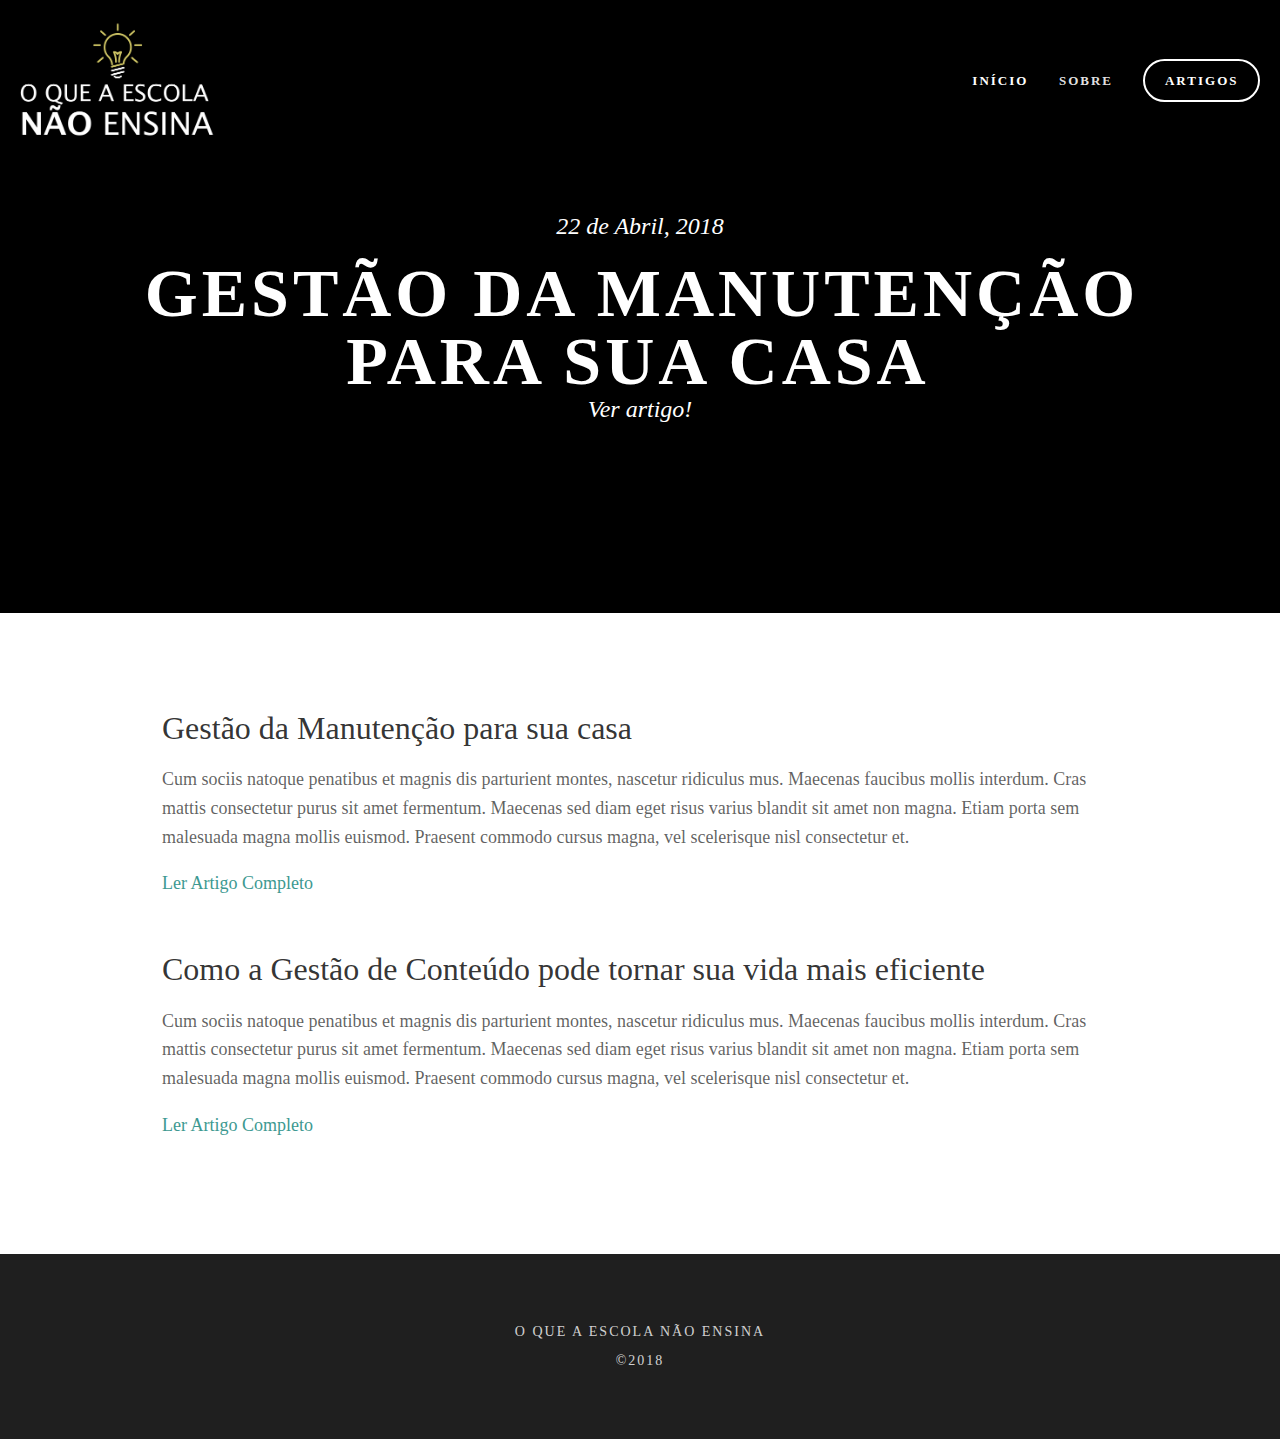
==== artigos.html @ f14a6070 "improvements" ====
<!DOCTYPE html>
<html>

<head>
    <meta http-equiv="Content-Type" content="text/html; charset=UTF-8">
    <meta http-equiv="X-UA-Compatible" content="IE=edge,chrome=1">
    <meta name="viewport" content="width=device-width, initial-scale=1">
    <base href=".">

    <title>O que a Escola não ensina</title>
    <link rel="shortcut icon" href="images/favicon.ico" type="image/x-icon">
    <link rel="icon" href="images/favicon.ico" type="image/x-icon">

    <link rel="canonical" href="https://oqueaescolanaoensina.github.io">
    <link rel="stylesheet" type="text/css" href="./css/main.css">
    <link rel="stylesheet" type="text/css" href="./css/fonts.css">
    <style>
        #banner {
            background-image: url(./images/artigo-manutencao-casa.jpg)
        }
    </style>
</head>

<body id="collection" class="transparent-header enable-nav-button nav-button-style-outline nav-button-corner-style-pill banner-button-style-solid banner-button-corner-style-pill
banner-slideshow-controls-arrows meta-priority-date hide-entry-author hide-list-entry-footer hide-blog-sidebar center-navigation--info
event-show-past-events event-thumbnails event-thumbnail-size-32-standard event-date-label event-list-show-cats event-list-date
event-list-time event-list-address event-icalgcal-links event-excerpts gallery-design-grid aspect-ratio-auto lightbox-style-light
gallery-navigation-bullets gallery-info-overlay-show-on-hover gallery-aspect-ratio-32-standard gallery-arrow-style-no-background
gallery-transitions-fade gallery-show-arrows gallery-auto-crop product-list-titles-under product-list-alignment-center product-item-size-11-square
product-image-auto-crop product-gallery-size-11-square show-product-price show-product-item-nav product-social-sharing newsletter-style-light
hide-opentable-icons opentable-style-dark small-button-style-solid small-button-shape-square medium-button-style-solid medium-button-shape-square
large-button-style-solid large-button-shape-square image-block-poster-text-alignment-center image-block-card-dynamic-font-sizing
image-block-card-content-position-center image-block-card-text-alignment-left image-block-overlap-dynamic-font-sizing image-block-overlap-content-position-center
image-block-overlap-text-alignment-left image-block-collage-dynamic-font-sizing image-block-collage-content-position-top
image-block-collage-text-alignment-left image-block-stack-dynamic-font-sizing image-block-stack-text-alignment-left button-style-solid
button-corner-style-square tweak-product-quick-view-button-style-floating tweak-product-quick-view-button-position-bottom
tweak-product-quick-view-lightbox-excerpt-display-truncate tweak-product-quick-view-lightbox-show-arrows tweak-product-quick-view-lightbox-show-close-button
tweak-product-quick-view-lightbox-controls-weight-light native-currency-code-usd collection-type-page collection-layout-default
collection homepage mobile-style-available has-banner-image general-page">
    <div id="sqs-signup-pill" class="-widget sqs-widget sqs-signup-pill">
        <div class="sqs-signup-pill-content">
            <div class="sqs-signup-pill-body">
                <a href="#" class="body-overlay"></a>
                <div class="sqs-announcement-bar-dropzone"></div>

                <div id="siteWrapper" class="clearfix">

                    <header id="header" class="show-on-scroll" data-offset-el=".index-section" data-offset-behavior="bottom" role="banner">
                        <div class="header-inner">
                            <div id="logoWrapper" class="wrapper" data-content-field="site-title">

                                <h1 id="logoImage">
                                    <a href="./">
                                        <img src="./images/logo.png" alt="oqueaescolanaoensina">
                                    </a>
                                </h1>
                            </div>
                            <div id="headerNav">
                                <div id="mainNavWrapper" class="nav-wrapper" data-content-field="navigation-mainNav">
                                    <nav id="mainNavigation" data-content-field="navigation-mainNav">
                                        <div class="collection active homepage">
                                            <a href="/">
                                                Início
                                            </a>
                                        </div>
                                        <div class="collection">
                                            <a href="/sobre.html">
                                                Sobre
                                            </a>
                                        </div>
                                        <div class="collection">
                                            <a href="/artigos.html">
                                                Artigos
                                            </a>
                                        </div>
                                    </nav>
                                </div>
                            </div>
                        </div>
                    </header>

                    <div id="promotedGalleryWrapper" class="sqs-layout promoted-gallery-wrapper">
                        <div class="row">
                            <div class="col"></div>
                        </div>
                    </div>
                    <div class="banner-wrapper has-description" data-content-field="main-image" data-collection-id="52e175e7e4b03c845ac17314"
                        data-edit-main-image="Banner" data-annotation-alignment="bottom left">

                        <div class="color-overlay"></div>
                        <div id="banner" class="loading content-fill" style="overflow: hidden;"></div>
                         <div class="bookmark-wrapper">
                            <div class="post-date">22 de Abril, 2018</div>
                            <div class="post-title">
                                <a href="./artigo-gestao-da-manutencao-para-sua-casa.html" style="letter-spacing: 0.0588235em;">Gestão da Manutenção para sua casa</a>
                            </div>
                            <div class="post-link"><a href="./artigo-gestao-da-manutencao-para-sua-casa.html" class="view-post">Ver artigo!</a></div>
                        </div>
                    </div>

                    <main id="page" role="main">
                        <div id="content" class="main-content" data-content-field="main-content" data-edit-main-image="Banner">
                            <div class="sqs-layout sqs-grid-12 columns-12">
                                <div class="row sqs-row">
                                    <div class="col sqs-col-12 span-12">
                                        <div class="sqs-block html-block sqs-block-html" data-block-type="2" id="block-1">
                                            <div class="sqs-block-content">
                                                <h1>Gestão da Manutenção para sua casa</h1>
                                            </div>
                                            <div class="sqs-block-content">
                                                <p>Cum sociis natoque penatibus et magnis dis parturient montes, nascetur ridiculus mus. Maecenas faucibus mollis interdum.
                                                    Cras mattis consectetur purus sit amet fermentum. Maecenas sed diam eget risus varius blandit sit amet non magna.
                                                    Etiam porta sem malesuada magna mollis euismod. Praesent commodo cursus magna, vel scelerisque nisl consectetur
                                                    et.</p>
                                                <p>
                                                    <a href="./artigo-gestao-da-manutencao-para-sua-casa.html" target="_blank" class="plinks">Ler Artigo Completo</a>
                                                </p>
                                            </div>
                                        </div>
                                        <div class="sqs-block html-block sqs-block-html" data-block-type="2" id="block-1">
                                            <div class="sqs-block-content">
                                                <h1>Como a Gestão de Conteúdo pode tornar sua vida mais eficiente</h1>
                                            </div>
                                            <div class="sqs-block-content">
                                                <p>Cum sociis natoque penatibus et magnis dis parturient montes, nascetur ridiculus mus. Maecenas faucibus mollis interdum.
                                                    Cras mattis consectetur purus sit amet fermentum. Maecenas sed diam eget risus varius blandit sit amet non magna.
                                                    Etiam porta sem malesuada magna mollis euismod. Praesent commodo cursus magna, vel scelerisque nisl consectetur
                                                    et.</p>
                                                <p>
                                                    <a href="./artigo-gestao-da-manutencao-para-sua-casa.html" target="_blank" class="plinks">Ler Artigo Completo</a>
                                                </p>
                                            </div>
                                        </div>
                                    </div>
                                </div>
                            </div>
                        </div>
                    </main>

                    <footer id="footer" role="contentinfo">
                        <div class="footer-inner">
                            <div id="siteInfo">
                                <span class="site-address">O que a Escola não ensina</span>
                                <div>©2018</div>
                            </div>
                        </div>
                    </footer>

                </div>
</body>

</html>
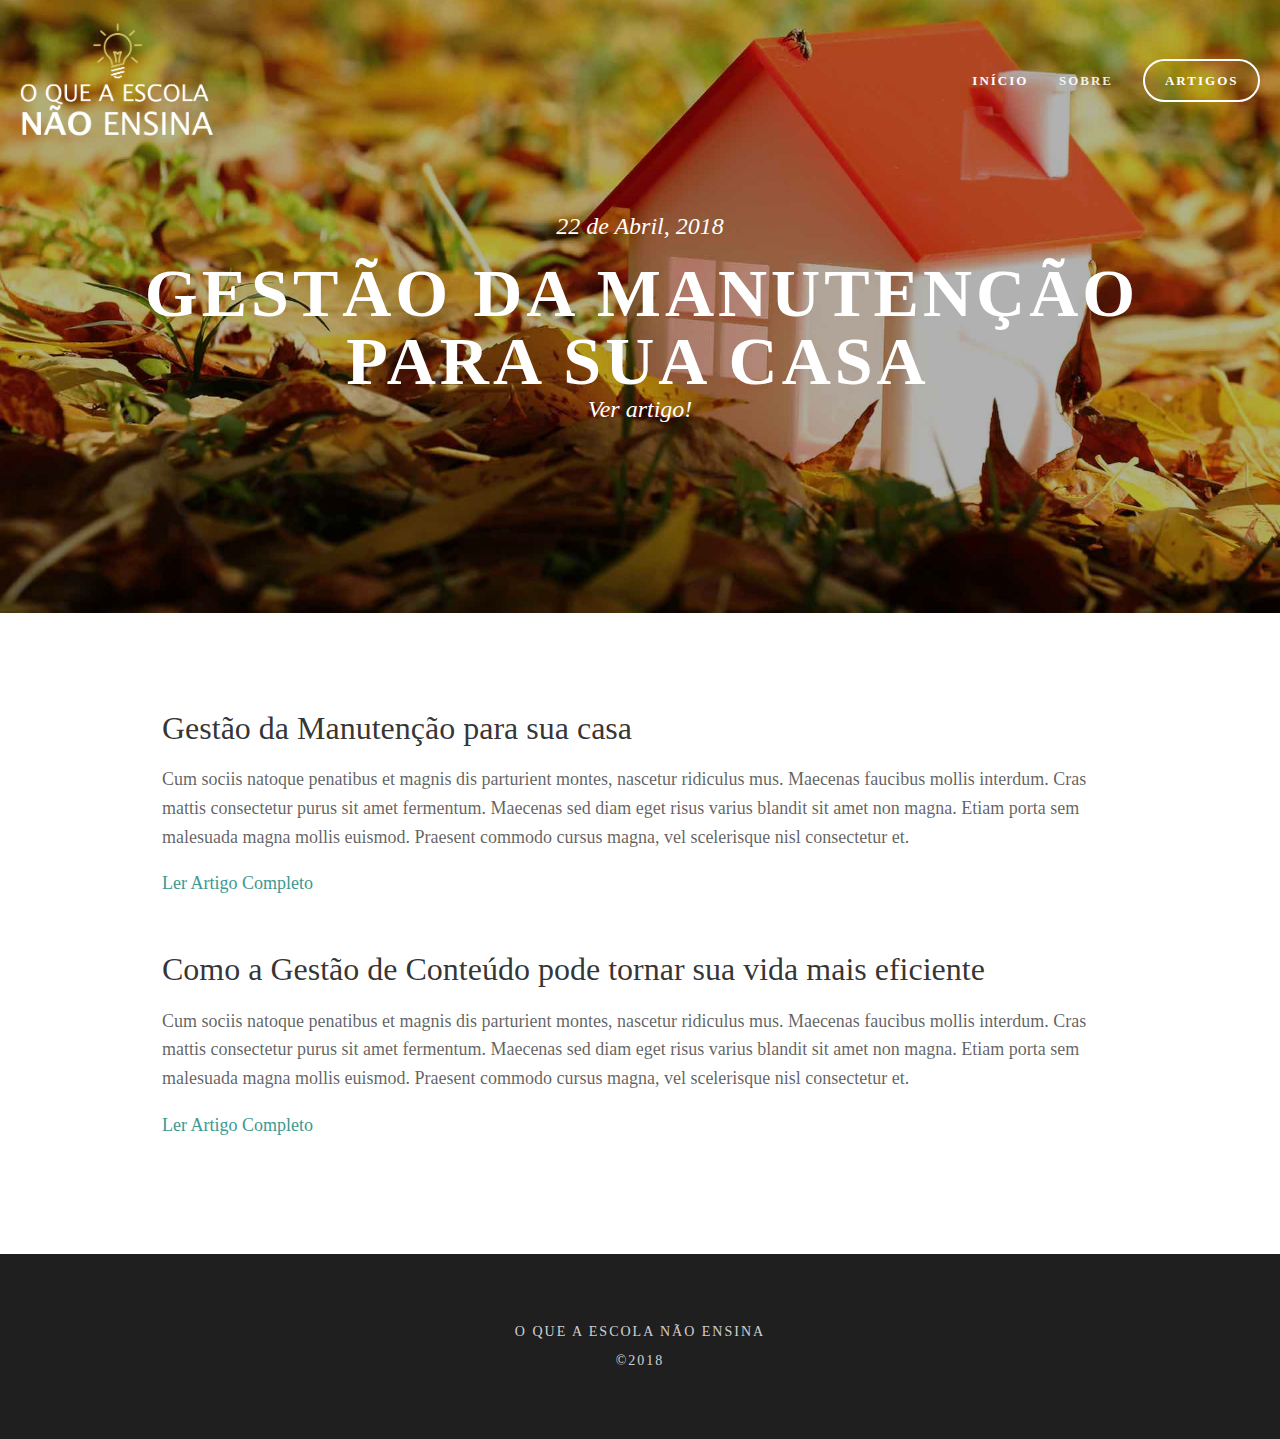
==== commit 04cde901: "little improvements" ====
--- a/artigos.html
+++ b/artigos.html
@@ -50,7 +50,7 @@
                             <div id="logoWrapper" class="wrapper" data-content-field="site-title">
 
                                 <h1 id="logoImage">
-                                    <a href="./">
+                                    <a href="/">
                                         <img src="./images/logo.png" alt="oqueaescolanaoensina">
                                     </a>
                                 </h1>
